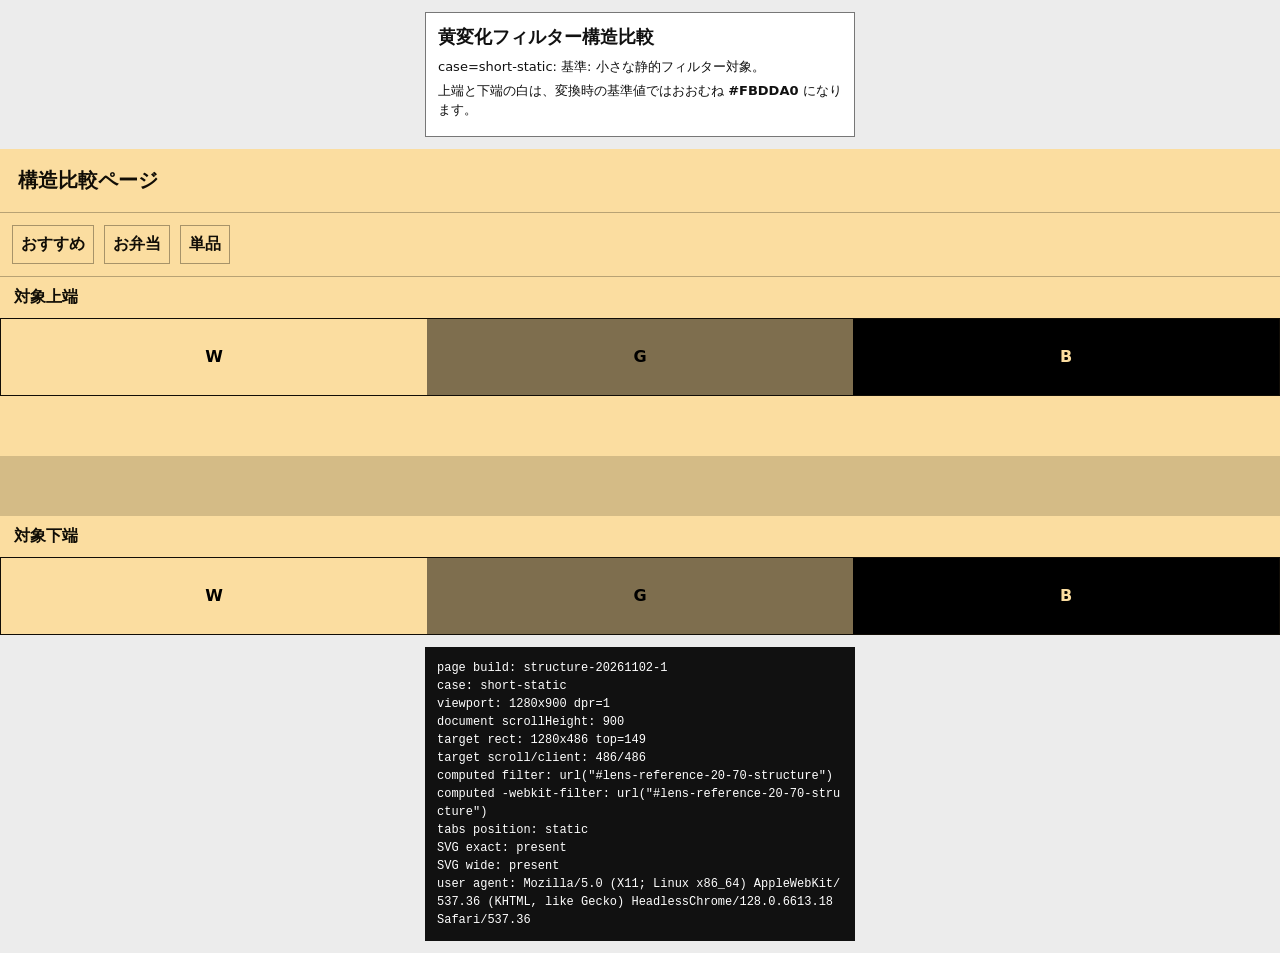
==== diagnostics/yellow-filter-structure.html @ 5cfddd15 "Update graduation research" ====
<!doctype html>
<html lang="ja" data-case="short-static">
  <head>
    <meta charset="UTF-8" />
    <meta name="viewport" content="width=device-width, initial-scale=1.0" />
    <title>黄変化フィルター構造比較</title>
    <script>
      (() => {
        const allowedCases = new Set([
          "short-static",
          "tall-static",
          "tall-dynamic",
          "app-shell",
          "sticky",
          "tall-wide-region",
        ]);
        const requestedCase = new URLSearchParams(location.search).get("case") || "short-static";
        document.documentElement.dataset.case = allowedCases.has(requestedCase) ? requestedCase : "short-static";
      })();
    </script>
    <style>
      * { box-sizing: border-box; }
      html { background: #ececec; }
      body { min-width: 320px; margin: 0; color: #111; font-family: system-ui, sans-serif; }
      .definitions { position: absolute; width: 0; height: 0; overflow: hidden; pointer-events: none; }
      .diagnostic-intro, .diagnostic-output { width: min(100% - 24px, 430px); margin: 12px auto; }
      .diagnostic-intro { padding: 12px; border: 1px solid #777; background: #fff; }
      .diagnostic-intro h1 { margin: 0 0 8px; font-size: 18px; }
      .diagnostic-intro p { margin: 4px 0; font-size: 13px; line-height: 1.5; }
      .filter-target { -webkit-filter: url("#lens-reference-20-70-structure"); filter: url("#lens-reference-20-70-structure"); }
      html[data-case="tall-wide-region"] .filter-target { -webkit-filter: url("#lens-reference-20-70-structure-wide"); filter: url("#lens-reference-20-70-structure-wide"); }
      .phone-shell { background: #f6f6f6; }
      html[data-case="app-shell"] .phone-shell,
      html[data-case="sticky"] .phone-shell {
        position: relative;
        width: min(100vw, 430px);
        min-height: 100vh;
        margin: 0 auto;
        padding-bottom: 92px;
        overflow-x: hidden;
        box-shadow: 0 0 28px rgba(0, 0, 0, 0.14);
      }
      .test-header { padding: 18px; border-bottom: 1px solid #bbb; background: #fff; }
      .test-header h2 { margin: 0; font-size: 20px; }
      .test-tabs { display: flex; gap: 10px; padding: 12px; border-bottom: 1px solid #bbb; background: #fff; }
      .test-tabs span { padding: 8px; border: 1px solid #aaa; background: #fff; font-weight: 700; }
      html[data-case="sticky"] .test-tabs { position: sticky; top: 0; z-index: 2; }
      .patches { display: grid; grid-template-columns: repeat(3, 1fr); height: 78px; border: 1px solid #111; }
      .patches div { display: grid; place-items: center; font-weight: 800; }
      .white { background: #fff; color: #000; }
      .gray { background: #808080; color: #000; }
      .black { background: #000; color: #fff; }
      .patch-label { margin: 0; padding: 10px 14px; background: #fff; font-weight: 800; }
      .filler { height: 120px; background: linear-gradient(#fff 0 50%, #d8d8d8 50%); }
      html[data-case="tall-static"] .filler,
      html[data-case="tall-dynamic"] .filler,
      html[data-case="app-shell"] .filler,
      html[data-case="sticky"] .filler,
      html[data-case="tall-wide-region"] .filler { height: 2800px; }
      .diagnostic-output { padding: 12px; background: #111; color: #fff; font: 12px/1.5 monospace; white-space: pre-wrap; word-break: break-all; }
    </style>
  </head>
  <body>
    <svg class="definitions" aria-hidden="true" focusable="false">
      <defs>
        <filter id="lens-reference-20-70-structure" color-interpolation-filters="linearRGB" x="0" y="0" width="100%" height="100%">
          <feColorMatrix type="matrix" values="0.932675028852 0.046440604984 -0.016148691713 0 0 -0.005685981497 0.707416751687 0.022443569675 0 0 -0.009362782733 -0.027474700634 0.386341069418 0 0 0 0 0 1 0" />
        </filter>
        <filter id="lens-reference-20-70-structure-wide" color-interpolation-filters="linearRGB" x="-10%" y="-10%" width="120%" height="120%">
          <feColorMatrix type="matrix" values="0.932675028852 0.046440604984 -0.016148691713 0 0 -0.005685981497 0.707416751687 0.022443569675 0 0 -0.009362782733 -0.027474700634 0.386341069418 0 0 0 0 0 1 0" />
        </filter>
      </defs>
    </svg>

    <section class="diagnostic-intro">
      <h1>黄変化フィルター構造比較</h1>
      <p id="case-description"></p>
      <p>上端と下端の白は、変換時の基準値ではおおむね <strong>#FBDDA0</strong> になります。</p>
    </section>

    <main id="structure-filter-target" class="filter-target">
      <div class="phone-shell">
        <header class="test-header"><h2>構造比較ページ</h2></header>
        <nav class="test-tabs"><span>おすすめ</span><span>お弁当</span><span>単品</span></nav>
        <p class="patch-label">対象上端</p>
        <div class="patches"><div class="white">W</div><div class="gray">G</div><div class="black">B</div></div>
        <div class="filler" aria-hidden="true"></div>
        <p class="patch-label">対象下端</p>
        <div class="patches"><div class="white">W</div><div class="gray">G</div><div class="black">B</div></div>
      </div>
    </main>

    <pre id="structure-diagnostics" class="diagnostic-output"></pre>
    <script>
      (() => {
        const testCase = document.documentElement.dataset.case;
        const target = document.querySelector("#structure-filter-target");
        const descriptions = {
          "short-static": "基準: 小さな静的フィルター対象。",
          "tall-static": "short-static に対象の高さだけを追加。documentがスクロールを担当。",
          "tall-dynamic": "tall-static に、本体と同じinnerHTML再生成とフィルター再解決だけを追加。",
          "app-shell": "tall-dynamic に、本体相当のphone-shell寸法・overflow-x:hiddenだけを追加。",
          "sticky": "app-shell に、カテゴリ領域のposition:stickyだけを追加。",
          "tall-wide-region": "tall-static と同じ構造で、SVGフィルター領域だけを-10%/120%へ拡張。行列は同一。",
        };
        document.querySelector("#case-description").textContent = `case=${testCase}: ${descriptions[testCase]}`;

        if (["tall-dynamic", "app-shell", "sticky"].includes(testCase)) {
          const markup = target.innerHTML;
          target.innerHTML = markup;
          target.style.webkitFilter = "none";
          target.style.filter = "none";
          void target.offsetWidth;
          target.style.webkitFilter = "";
          target.style.filter = "";
        }

        const style = getComputedStyle(target);
        const rect = target.getBoundingClientRect();
        const tabs = target.querySelector(".test-tabs");
        const tabStyle = getComputedStyle(tabs);
        document.querySelector("#structure-diagnostics").textContent = [
          "page build: structure-20261102-1",
          `case: ${testCase}`,
          `viewport: ${innerWidth}x${innerHeight} dpr=${devicePixelRatio}`,
          `document scrollHeight: ${document.documentElement.scrollHeight}`,
          `target rect: ${Math.round(rect.width)}x${Math.round(rect.height)} top=${Math.round(rect.top)}`,
          `target scroll/client: ${target.scrollHeight}/${target.clientHeight}`,
          `computed filter: ${style.filter || "未取得"}`,
          `computed -webkit-filter: ${style.webkitFilter || style.getPropertyValue("-webkit-filter") || "未取得"}`,
          `tabs position: ${tabStyle.position}`,
          `SVG exact: ${document.querySelector("#lens-reference-20-70-structure") ? "present" : "missing"}`,
          `SVG wide: ${document.querySelector("#lens-reference-20-70-structure-wide") ? "present" : "missing"}`,
          `user agent: ${navigator.userAgent}`,
        ].join("\n");
      })();
    </script>
  </body>
</html>
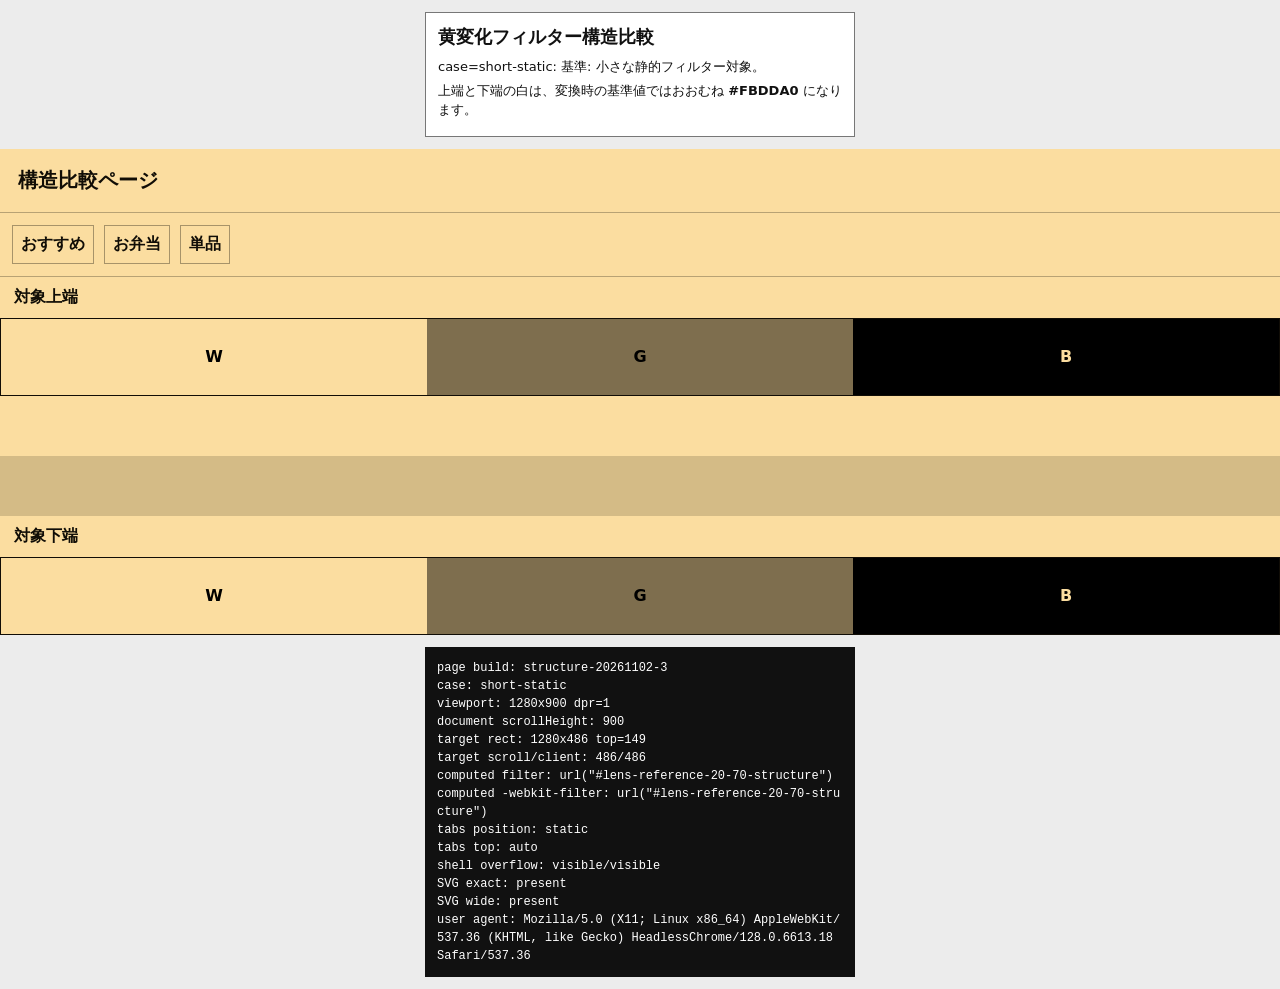
==== commit 263e1f05: "Fix sticky yellowing isolation test" ====
--- a/diagnostics/yellow-filter-structure.html
+++ b/diagnostics/yellow-filter-structure.html
@@ -40,11 +40,35 @@
         overflow-x: hidden;
         box-shadow: 0 0 28px rgba(0, 0, 0, 0.14);
       }
+      html[data-case="sticky"] .phone-shell {
+        overflow: visible;
+      }
+      html[data-case="sticky"] .diagnostic-intro {
+        display: none;
+      }
+      html[data-case="sticky"] .filter-target {
+        height: 100vh;
+        overflow-x: hidden;
+        overflow-y: auto;
+        overscroll-behavior: contain;
+      }
       .test-header { padding: 18px; border-bottom: 1px solid #bbb; background: #fff; }
       .test-header h2 { margin: 0; font-size: 20px; }
       .test-tabs { display: flex; gap: 10px; padding: 12px; border-bottom: 1px solid #bbb; background: #fff; }
       .test-tabs span { padding: 8px; border: 1px solid #aaa; background: #fff; font-weight: 700; }
-      html[data-case="sticky"] .test-tabs { position: sticky; top: 0; z-index: 2; }
+      html[data-case="sticky"] .test-header {
+        position: sticky;
+        top: 0;
+        z-index: 3;
+        display: flex;
+        align-items: center;
+        min-height: 66px;
+      }
+      html[data-case="sticky"] .test-tabs {
+        position: sticky;
+        top: 66px;
+        z-index: 2;
+      }
       .patches { display: grid; grid-template-columns: repeat(3, 1fr); height: 78px; border: 1px solid #111; }
       .patches div { display: grid; place-items: center; font-weight: 800; }
       .white { background: #fff; color: #000; }
@@ -84,7 +108,7 @@
         <nav class="test-tabs"><span>おすすめ</span><span>お弁当</span><span>単品</span></nav>
         <p class="patch-label">対象上端</p>
         <div class="patches"><div class="white">W</div><div class="gray">G</div><div class="black">B</div></div>
-        <div class="filler" aria-hidden="true"></div>
+        <div id="sticky-scroll-point" class="filler" aria-hidden="true"></div>
         <p class="patch-label">対象下端</p>
         <div class="patches"><div class="white">W</div><div class="gray">G</div><div class="black">B</div></div>
       </div>
@@ -100,7 +124,7 @@
           "tall-static": "short-static に対象の高さだけを追加。documentがスクロールを担当。",
           "tall-dynamic": "tall-static に、本体と同じinnerHTML再生成とフィルター再解決だけを追加。",
           "app-shell": "tall-dynamic に、本体相当のphone-shell寸法・overflow-x:hiddenだけを追加。",
-          "sticky": "app-shell に、カテゴリ領域のposition:stickyだけを追加。",
+          "sticky": "フィルター対象自身を縦スクロール要素にし、見出しをtop:0、カテゴリをtop:66pxへ固定。固定前後の変換を比較。",
           "tall-wide-region": "tall-static と同じ構造で、SVGフィルター領域だけを-10%/120%へ拡張。行列は同一。",
         };
         document.querySelector("#case-description").textContent = `case=${testCase}: ${descriptions[testCase]}`;
@@ -120,7 +144,7 @@
         const tabs = target.querySelector(".test-tabs");
         const tabStyle = getComputedStyle(tabs);
         document.querySelector("#structure-diagnostics").textContent = [
-          "page build: structure-20261102-1",
+          "page build: structure-20261102-3",
           `case: ${testCase}`,
           `viewport: ${innerWidth}x${innerHeight} dpr=${devicePixelRatio}`,
           `document scrollHeight: ${document.documentElement.scrollHeight}`,
@@ -129,10 +153,19 @@
           `computed filter: ${style.filter || "未取得"}`,
           `computed -webkit-filter: ${style.webkitFilter || style.getPropertyValue("-webkit-filter") || "未取得"}`,
           `tabs position: ${tabStyle.position}`,
+          `tabs top: ${tabStyle.top}`,
+          `shell overflow: ${getComputedStyle(target.querySelector(".phone-shell")).overflowX}/${getComputedStyle(target.querySelector(".phone-shell")).overflowY}`,
           `SVG exact: ${document.querySelector("#lens-reference-20-70-structure") ? "present" : "missing"}`,
           `SVG wide: ${document.querySelector("#lens-reference-20-70-structure-wide") ? "present" : "missing"}`,
           `user agent: ${navigator.userAgent}`,
         ].join("\n");
+
+        if (new URLSearchParams(location.search).get("autoscroll") === "1") {
+          requestAnimationFrame(() => requestAnimationFrame(() => {
+            if (testCase === "sticky") target.scrollTop = 520;
+            else window.scrollTo(0, 520);
+          }));
+        }
       })();
     </script>
   </body>
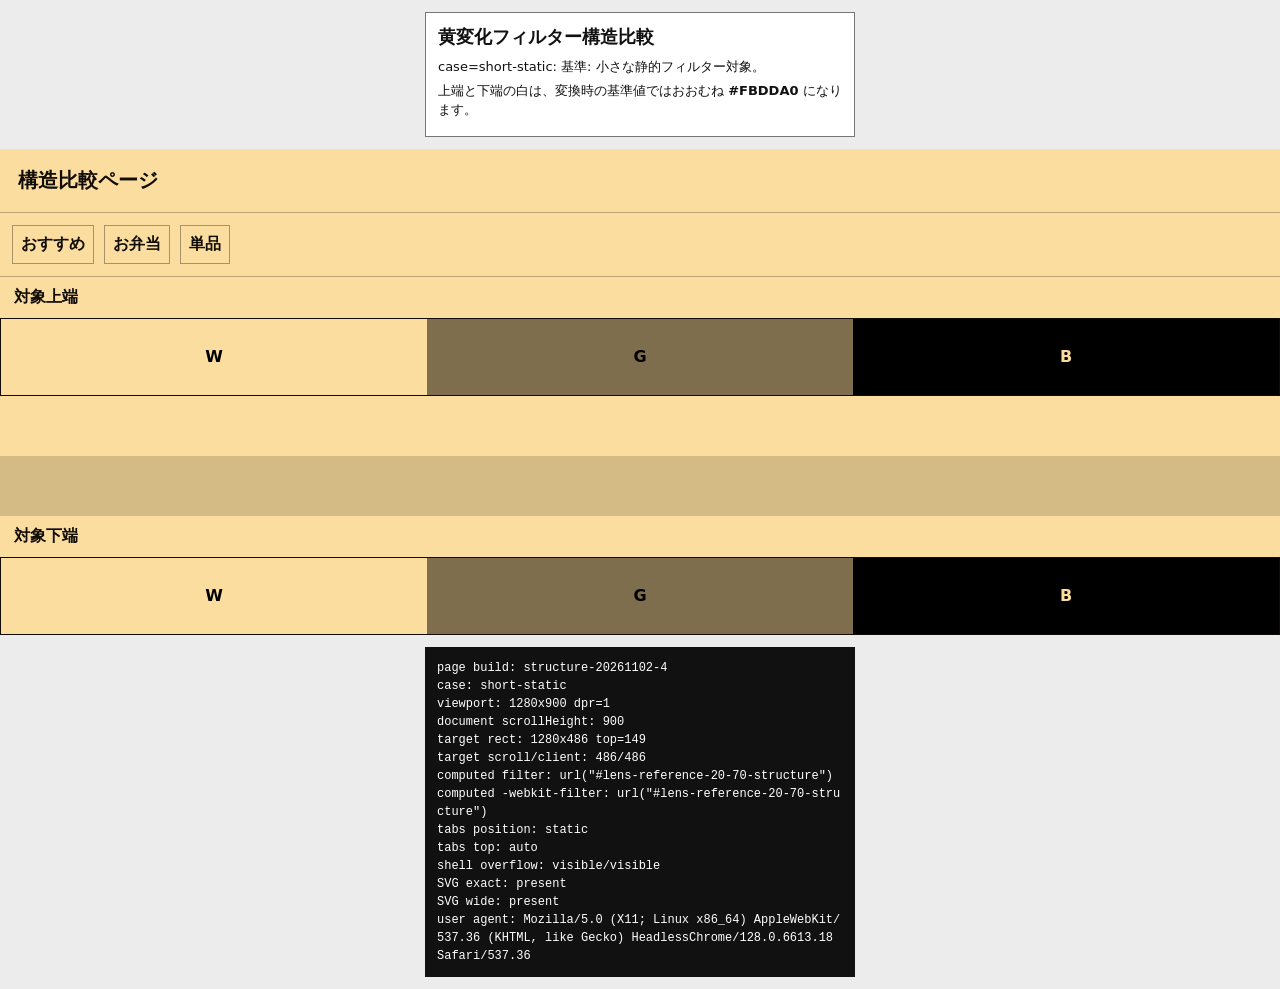
==== commit 65223499: "Add static scroll yellowing control" ====
--- a/diagnostics/yellow-filter-structure.html
+++ b/diagnostics/yellow-filter-structure.html
@@ -11,6 +11,7 @@
           "tall-static",
           "tall-dynamic",
           "app-shell",
+          "scroll-static",
           "sticky",
           "tall-wide-region",
         ]);
@@ -31,6 +32,7 @@
       html[data-case="tall-wide-region"] .filter-target { -webkit-filter: url("#lens-reference-20-70-structure-wide"); filter: url("#lens-reference-20-70-structure-wide"); }
       .phone-shell { background: #f6f6f6; }
       html[data-case="app-shell"] .phone-shell,
+      html[data-case="scroll-static"] .phone-shell,
       html[data-case="sticky"] .phone-shell {
         position: relative;
         width: min(100vw, 430px);
@@ -40,12 +42,15 @@
         overflow-x: hidden;
         box-shadow: 0 0 28px rgba(0, 0, 0, 0.14);
       }
+      html[data-case="scroll-static"] .phone-shell,
       html[data-case="sticky"] .phone-shell {
         overflow: visible;
       }
+      html[data-case="scroll-static"] .diagnostic-intro,
       html[data-case="sticky"] .diagnostic-intro {
         display: none;
       }
+      html[data-case="scroll-static"] .filter-target,
       html[data-case="sticky"] .filter-target {
         height: 100vh;
         overflow-x: hidden;
@@ -79,6 +84,7 @@
       html[data-case="tall-static"] .filler,
       html[data-case="tall-dynamic"] .filler,
       html[data-case="app-shell"] .filler,
+      html[data-case="scroll-static"] .filler,
       html[data-case="sticky"] .filler,
       html[data-case="tall-wide-region"] .filler { height: 2800px; }
       .diagnostic-output { padding: 12px; background: #111; color: #fff; font: 12px/1.5 monospace; white-space: pre-wrap; word-break: break-all; }
@@ -124,12 +130,13 @@
           "tall-static": "short-static に対象の高さだけを追加。documentがスクロールを担当。",
           "tall-dynamic": "tall-static に、本体と同じinnerHTML再生成とフィルター再解決だけを追加。",
           "app-shell": "tall-dynamic に、本体相当のphone-shell寸法・overflow-x:hiddenだけを追加。",
+          "scroll-static": "stickyケースと同じ高さ・内部スクロール・DOM・フィルター。見出しとカテゴリのpositionだけstatic。",
           "sticky": "フィルター対象自身を縦スクロール要素にし、見出しをtop:0、カテゴリをtop:66pxへ固定。固定前後の変換を比較。",
           "tall-wide-region": "tall-static と同じ構造で、SVGフィルター領域だけを-10%/120%へ拡張。行列は同一。",
         };
         document.querySelector("#case-description").textContent = `case=${testCase}: ${descriptions[testCase]}`;
 
-        if (["tall-dynamic", "app-shell", "sticky"].includes(testCase)) {
+        if (["tall-dynamic", "app-shell", "scroll-static", "sticky"].includes(testCase)) {
           const markup = target.innerHTML;
           target.innerHTML = markup;
           target.style.webkitFilter = "none";
@@ -144,7 +151,7 @@
         const tabs = target.querySelector(".test-tabs");
         const tabStyle = getComputedStyle(tabs);
         document.querySelector("#structure-diagnostics").textContent = [
-          "page build: structure-20261102-3",
+          "page build: structure-20261102-4",
           `case: ${testCase}`,
           `viewport: ${innerWidth}x${innerHeight} dpr=${devicePixelRatio}`,
           `document scrollHeight: ${document.documentElement.scrollHeight}`,
@@ -162,7 +169,7 @@
 
         if (new URLSearchParams(location.search).get("autoscroll") === "1") {
           requestAnimationFrame(() => requestAnimationFrame(() => {
-            if (testCase === "sticky") target.scrollTop = 520;
+            if (["scroll-static", "sticky"].includes(testCase)) target.scrollTop = 520;
             else window.scrollTo(0, 520);
           }));
         }
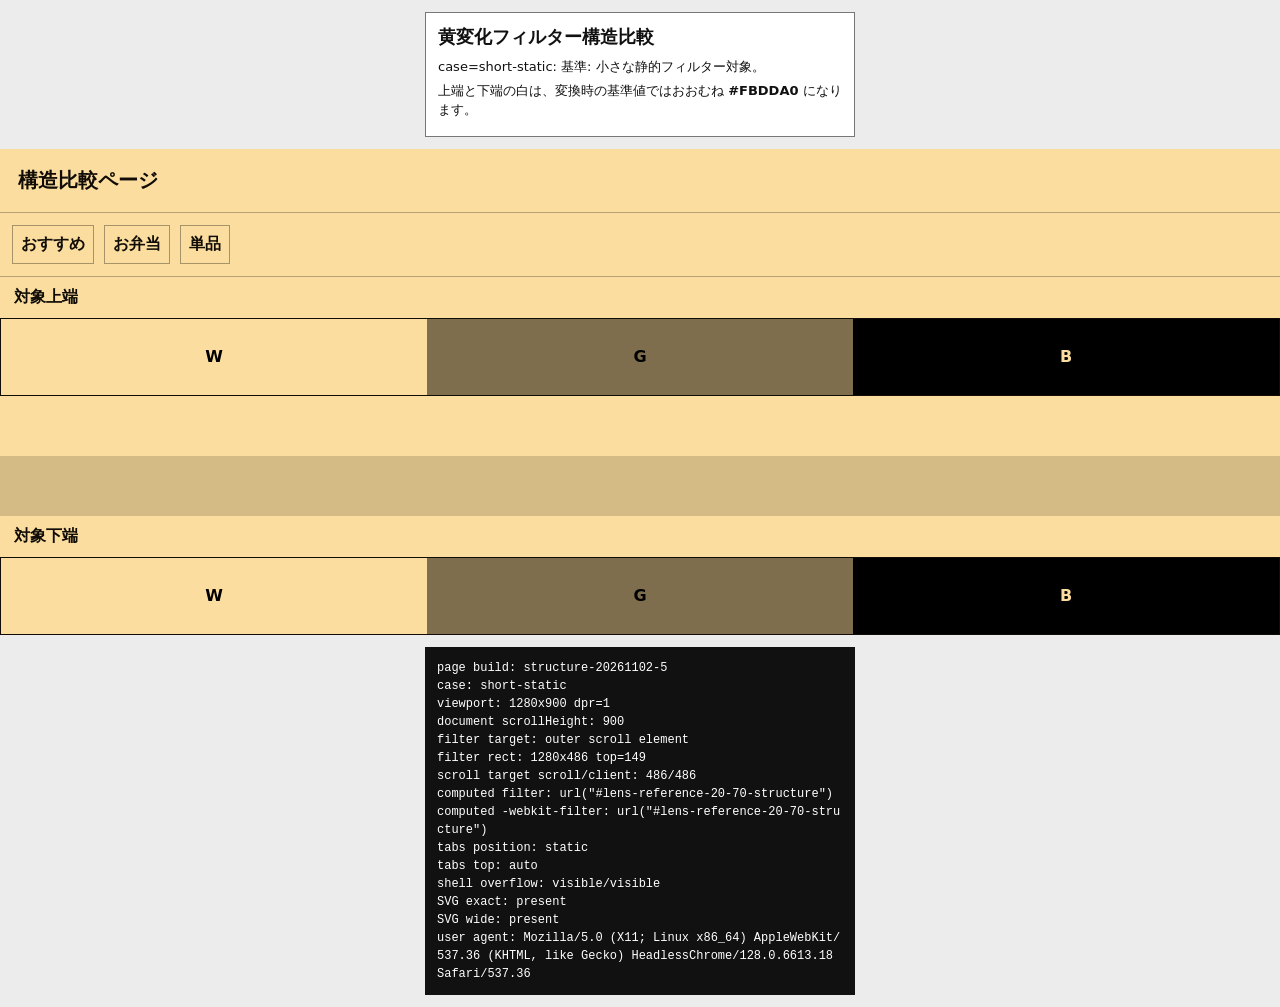
==== commit f5075abd: "Add separated scroll filter diagnostic" ====
--- a/diagnostics/yellow-filter-structure.html
+++ b/diagnostics/yellow-filter-structure.html
@@ -12,6 +12,7 @@
           "tall-dynamic",
           "app-shell",
           "scroll-static",
+          "scroll-separated",
           "sticky",
           "tall-wide-region",
         ]);
@@ -33,6 +34,7 @@
       .phone-shell { background: #f6f6f6; }
       html[data-case="app-shell"] .phone-shell,
       html[data-case="scroll-static"] .phone-shell,
+      html[data-case="scroll-separated"] .phone-shell,
       html[data-case="sticky"] .phone-shell {
         position: relative;
         width: min(100vw, 430px);
@@ -43,19 +45,30 @@
         box-shadow: 0 0 28px rgba(0, 0, 0, 0.14);
       }
       html[data-case="scroll-static"] .phone-shell,
+      html[data-case="scroll-separated"] .phone-shell,
       html[data-case="sticky"] .phone-shell {
         overflow: visible;
       }
       html[data-case="scroll-static"] .diagnostic-intro,
+      html[data-case="scroll-separated"] .diagnostic-intro,
       html[data-case="sticky"] .diagnostic-intro {
         display: none;
       }
       html[data-case="scroll-static"] .filter-target,
+      html[data-case="scroll-separated"] .filter-target,
       html[data-case="sticky"] .filter-target {
         height: 100vh;
         overflow-x: hidden;
         overflow-y: auto;
         overscroll-behavior: contain;
+      }
+      html[data-case="scroll-separated"] .filter-target {
+        -webkit-filter: none;
+        filter: none;
+      }
+      html[data-case="scroll-separated"] .phone-shell {
+        -webkit-filter: url("#lens-reference-20-70-structure");
+        filter: url("#lens-reference-20-70-structure");
       }
       .test-header { padding: 18px; border-bottom: 1px solid #bbb; background: #fff; }
       .test-header h2 { margin: 0; font-size: 20px; }
@@ -85,6 +98,7 @@
       html[data-case="tall-dynamic"] .filler,
       html[data-case="app-shell"] .filler,
       html[data-case="scroll-static"] .filler,
+      html[data-case="scroll-separated"] .filler,
       html[data-case="sticky"] .filler,
       html[data-case="tall-wide-region"] .filler { height: 2800px; }
       .diagnostic-output { padding: 12px; background: #111; color: #fff; font: 12px/1.5 monospace; white-space: pre-wrap; word-break: break-all; }
@@ -131,32 +145,36 @@
           "tall-dynamic": "tall-static に、本体と同じinnerHTML再生成とフィルター再解決だけを追加。",
           "app-shell": "tall-dynamic に、本体相当のphone-shell寸法・overflow-x:hiddenだけを追加。",
           "scroll-static": "stickyケースと同じ高さ・内部スクロール・DOM・フィルター。見出しとカテゴリのpositionだけstatic。",
+          "scroll-separated": "scroll-staticと同じ構造で、外側がスクロール、本文全高を持つ内側へフィルターを一度だけ適用。",
           "sticky": "フィルター対象自身を縦スクロール要素にし、見出しをtop:0、カテゴリをtop:66pxへ固定。固定前後の変換を比較。",
           "tall-wide-region": "tall-static と同じ構造で、SVGフィルター領域だけを-10%/120%へ拡張。行列は同一。",
         };
         document.querySelector("#case-description").textContent = `case=${testCase}: ${descriptions[testCase]}`;
 
-        if (["tall-dynamic", "app-shell", "scroll-static", "sticky"].includes(testCase)) {
+        if (["tall-dynamic", "app-shell", "scroll-static", "scroll-separated", "sticky"].includes(testCase)) {
           const markup = target.innerHTML;
           target.innerHTML = markup;
-          target.style.webkitFilter = "none";
-          target.style.filter = "none";
-          void target.offsetWidth;
-          target.style.webkitFilter = "";
-          target.style.filter = "";
+          const renderedFilterTarget = testCase === "scroll-separated" ? target.querySelector(".phone-shell") : target;
+          renderedFilterTarget.style.webkitFilter = "none";
+          renderedFilterTarget.style.filter = "none";
+          void renderedFilterTarget.offsetWidth;
+          renderedFilterTarget.style.webkitFilter = "";
+          renderedFilterTarget.style.filter = "";
         }
 
-        const style = getComputedStyle(target);
-        const rect = target.getBoundingClientRect();
+        const filterTarget = testCase === "scroll-separated" ? target.querySelector(".phone-shell") : target;
+        const style = getComputedStyle(filterTarget);
+        const rect = filterTarget.getBoundingClientRect();
         const tabs = target.querySelector(".test-tabs");
         const tabStyle = getComputedStyle(tabs);
         document.querySelector("#structure-diagnostics").textContent = [
-          "page build: structure-20261102-4",
+          "page build: structure-20261102-5",
           `case: ${testCase}`,
           `viewport: ${innerWidth}x${innerHeight} dpr=${devicePixelRatio}`,
           `document scrollHeight: ${document.documentElement.scrollHeight}`,
-          `target rect: ${Math.round(rect.width)}x${Math.round(rect.height)} top=${Math.round(rect.top)}`,
-          `target scroll/client: ${target.scrollHeight}/${target.clientHeight}`,
+          `filter target: ${filterTarget === target ? "outer scroll element" : "inner full-height content"}`,
+          `filter rect: ${Math.round(rect.width)}x${Math.round(rect.height)} top=${Math.round(rect.top)}`,
+          `scroll target scroll/client: ${target.scrollHeight}/${target.clientHeight}`,
           `computed filter: ${style.filter || "未取得"}`,
           `computed -webkit-filter: ${style.webkitFilter || style.getPropertyValue("-webkit-filter") || "未取得"}`,
           `tabs position: ${tabStyle.position}`,
@@ -169,7 +187,7 @@
 
         if (new URLSearchParams(location.search).get("autoscroll") === "1") {
           requestAnimationFrame(() => requestAnimationFrame(() => {
-            if (["scroll-static", "sticky"].includes(testCase)) target.scrollTop = 520;
+            if (["scroll-static", "scroll-separated", "sticky"].includes(testCase)) target.scrollTop = 520;
             else window.scrollTo(0, 520);
           }));
         }
